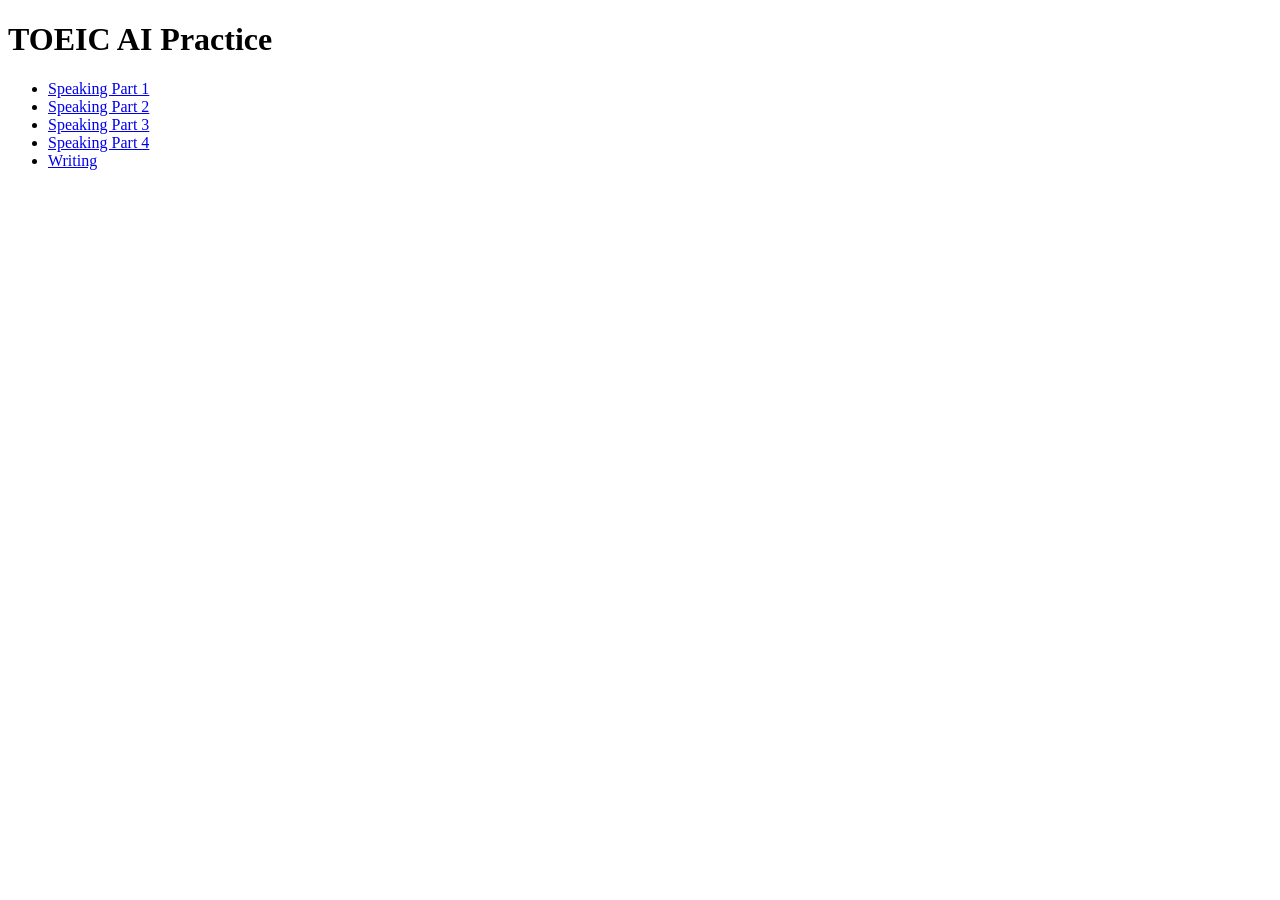
==== app/templates/index.html @ 94221433 "[ToeicCoach] Initial commit" ====
<!DOCTYPE html>
<html>
<head>
    <title>TOEIC AI Practice</title>
</head>
<body>

    <h1>TOEIC AI Practice</h1>

    <ul>
        <li><a href="/speaking-part1">Speaking Part 1</a></li>
        <li><a href="/speaking-part2">Speaking Part 2</a></li>
        <li><a href="/speaking-part3">Speaking Part 3</a></li>
        <li><a href="/speaking-part4">Speaking Part 4</a></li>
        <li><a href="/writing">Writing</a></li>
    </ul>

</body>
</html>
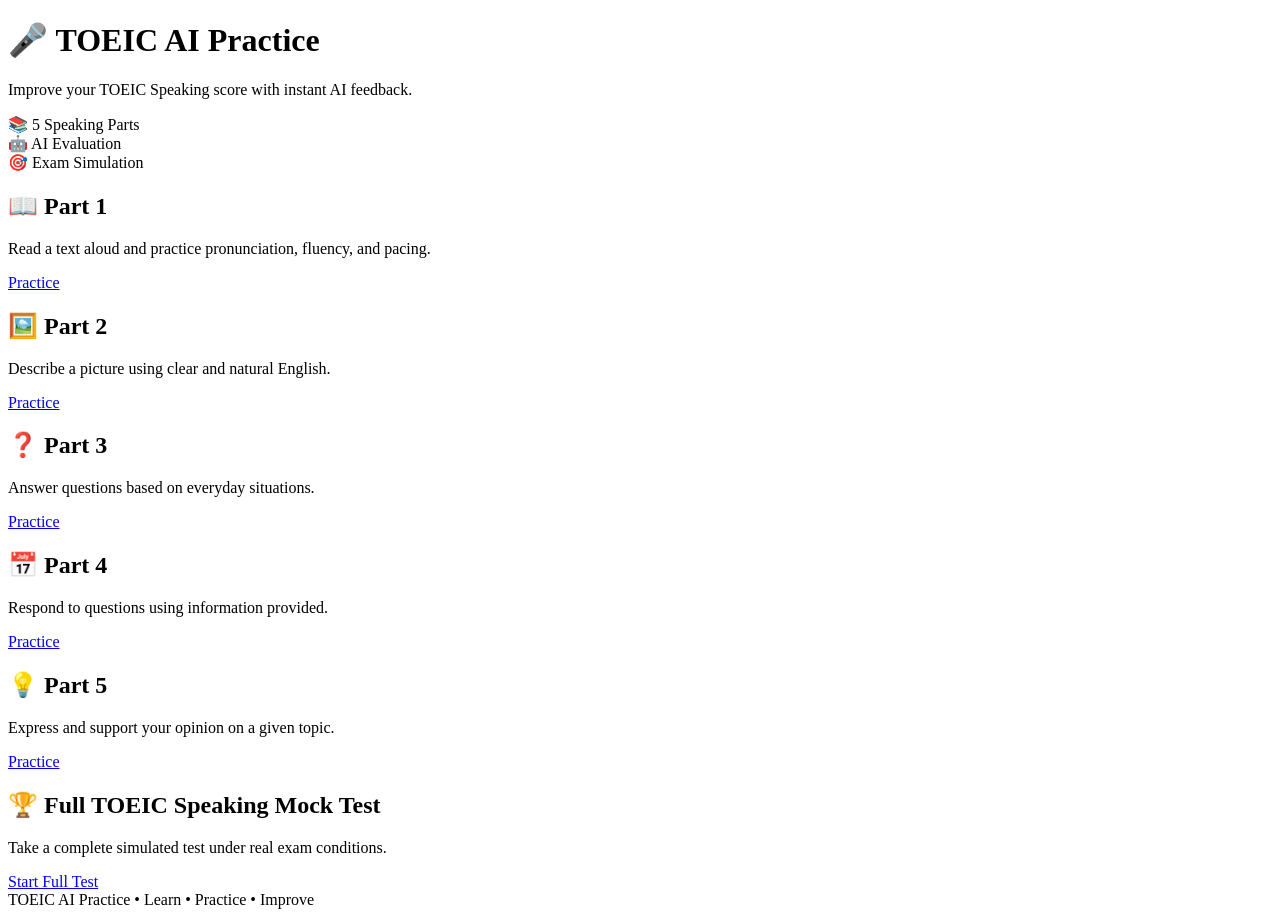
==== commit 3832749b: "[Toeic][Home] Add home page ui/ux [DESC] Add home page ui/ux Add navigation" ====
--- a/app/templates/index.html
+++ b/app/templates/index.html
@@ -1,19 +1,90 @@
 <!DOCTYPE html>
-<html>
+<html lang="en">
+
 <head>
+    <meta charset="UTF-8">
+    <meta name="viewport" content="width=device-width, initial-scale=1.0">
     <title>TOEIC AI Practice</title>
+
+    <link rel="stylesheet" href="/static/index_style.css">
 </head>
+
 <body>
 
-    <h1>TOEIC AI Practice</h1>
+    <div class="container">
 
-    <ul>
-        <li><a href="/speaking-part1">Speaking Part 1</a></li>
-        <li><a href="/speaking-part2">Speaking Part 2</a></li>
-        <li><a href="/speaking-part3">Speaking Part 3</a></li>
-        <li><a href="/speaking-part4">Speaking Part 4</a></li>
-        <li><a href="/writing">Writing</a></li>
-    </ul>
+        <div class="hero">
+            <h1>🎤 TOEIC AI Practice</h1>
+            <p>
+                Improve your TOEIC Speaking score with instant AI feedback.
+            </p>
+
+            <div class="stats">
+                <div class="stat-card">
+                    📚 5 Speaking Parts
+                </div>
+
+                <div class="stat-card">
+                    🤖 AI Evaluation
+                </div>
+
+                <div class="stat-card">
+                    🎯 Exam Simulation
+                </div>
+            </div>
+        </div>
+
+        <div class="section-grid">
+
+            <div class="card">
+                <h2>📖 Part 1</h2>
+                <p>Read a text aloud and practice pronunciation, fluency, and pacing.</p>
+                <a href="/part1" class="btn">Practice</a>
+            </div>
+
+            <div class="card">
+                <h2>🖼️ Part 2</h2>
+                <p>Describe a picture using clear and natural English.</p>
+                <a href="/part2" class="btn">Practice</a>
+            </div>
+
+            <div class="card">
+                <h2>❓ Part 3</h2>
+                <p>Answer questions based on everyday situations.</p>
+                <a href="/part3" class="btn">Practice</a>
+            </div>
+
+            <div class="card">
+                <h2>📅 Part 4</h2>
+                <p>Respond to questions using information provided.</p>
+                <a href="/part4" class="btn">Practice</a>
+            </div>
+
+            <div class="card">
+                <h2>💡 Part 5</h2>
+                <p>Express and support your opinion on a given topic.</p>
+                <a href="/part5" class="btn">Practice</a>
+            </div>
+
+        </div>
+
+        <div class="full-test">
+            <h2>🏆 Full TOEIC Speaking Mock Test</h2>
+            <p>
+                Take a complete simulated test under real exam conditions.
+            </p>
+
+            <a href="/full_test" class="full-btn">
+                Start Full Test
+            </a>
+        </div>
+
+        <footer>
+            TOEIC AI Practice • Learn • Practice • Improve
+        </footer>
+
+    </div>
 
 </body>
+
 </html>
